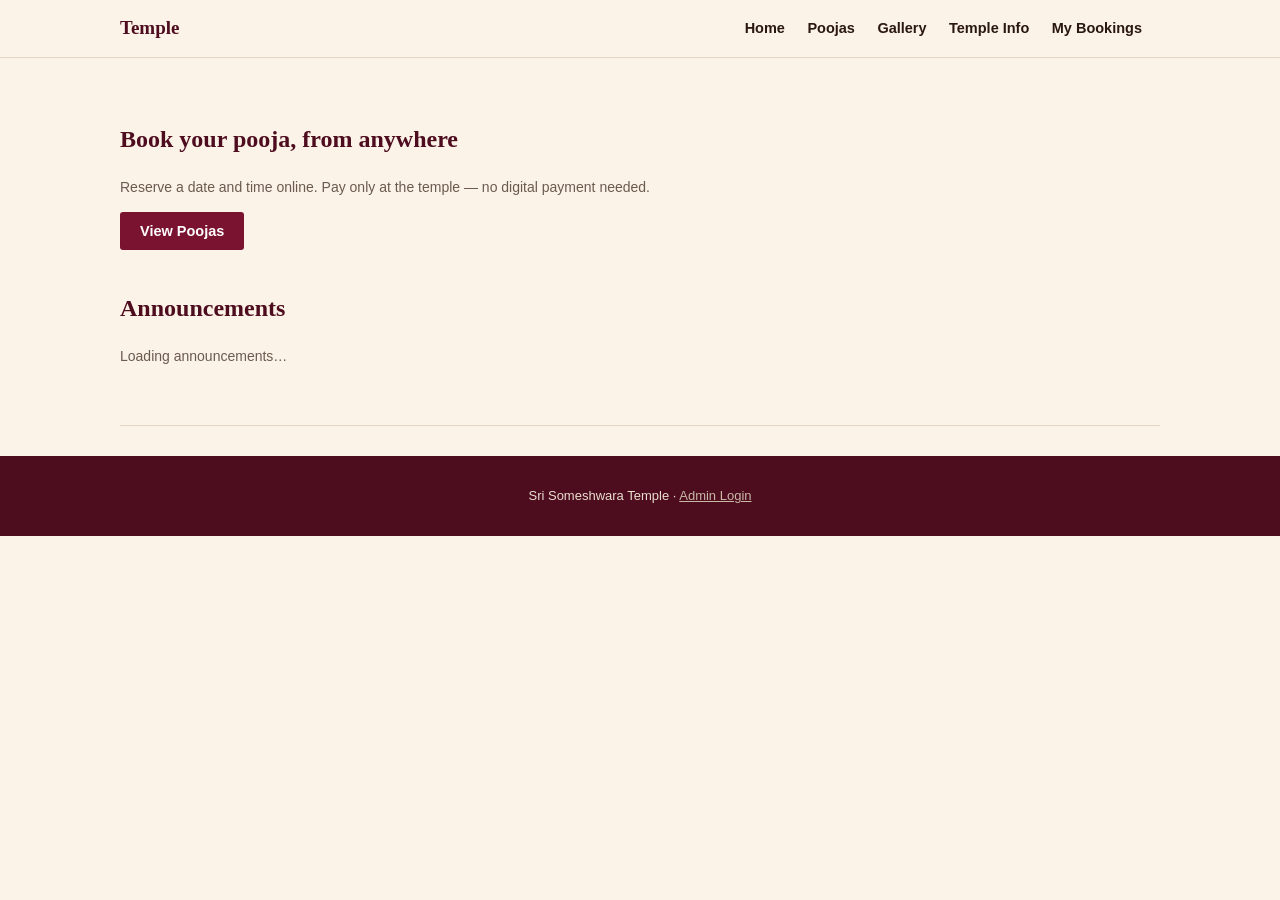
==== index.html @ 0b66d7a5 "Add files via upload Add customer site" ====
<!DOCTYPE html>
<html lang="en">
<head>
<meta charset="UTF-8">
<meta name="viewport" content="width=device-width, initial-scale=1.0">
<title>Temple Pooja Booking</title>
<link rel="stylesheet" href="style.css">
</head>
<body>

<header>
  <div class="nav-wrap">
    <div class="brand" id="brandName">Temple</div>
    <nav>
      <a onclick="show('home')">Home</a>
      <a onclick="show('poojas')">Poojas</a>
      <a onclick="show('gallery')">Gallery</a>
      <a onclick="show('info')">Temple Info</a>
      <a onclick="show('lookup')">My Bookings</a>
    </nav>
  </div>
</header>

<main>

  <section id="sec-home">
    <h1>Book your pooja, from anywhere</h1>
    <p class="muted">Reserve a date and time online. Pay only at the temple — no digital payment needed.</p>
    <button class="btn" onclick="show('poojas')">View Poojas</button>

    <h2 style="margin-top:40px;">Announcements</h2>
    <div id="announceList"><p class="muted">Loading announcements…</p></div>
  </section>

  <section id="sec-poojas" class="hidden">
    <h2>Our Poojas</h2>
    <div id="poojaGrid" class="grid3"><p class="muted">Loading poojas…</p></div>
  </section>

  <section id="sec-book" class="hidden">
    <h2 id="bookTitle">Book Pooja</h2>
    <div class="card" style="max-width:520px;">
      <div id="bookStep1">
        <div class="field">
          <label>Select Date</label>
          <input type="date" id="inpDate">
        </div>
        <div class="field">
          <label>Select Time Slot</label>
          <div class="slot-row">
            <button type="button" onclick="pickSlot(this,'Morning')">Morning</button>
            <button type="button" onclick="pickSlot(this,'Afternoon')">Afternoon</button>
            <button type="button" onclick="pickSlot(this,'Evening')">Evening</button>
          </div>
        </div>
        <button class="btn-ghost" onclick="show('poojas')">Back</button>
        <button class="btn" onclick="goDetails()">Continue</button>
      </div>
      <div id="bookStep2" class="hidden">
        <div class="field"><label>Full Name</label><input type="text" id="inpName"></div>
        <div class="field"><label>Phone Number</label><input type="tel" id="inpPhone"></div>
        <div class="field"><label>Address</label><input type="text" id="inpAddr"></div>
        <div id="bookErr" class="err"></div>
        <button class="btn-ghost" onclick="backToStep1()">Back</button>
        <button class="btn" onclick="submitBooking()">Confirm Booking</button>
      </div>
      <div id="bookStep3" class="hidden">
        <h3>Booking received!</h3>
        <p class="muted">Your reference ID — save this to check status later:</p>
        <div class="ref-box" id="refOut"></div>
        <p class="muted" style="margin-top:14px;">Pay the pooja amount directly at the temple counter. Admin will confirm your slot shortly.</p>
        <button class="btn-ghost" onclick="show('home')">Back to Home</button>
      </div>
    </div>
  </section>

  <section id="sec-gallery" class="hidden">
    <h2>Temple Gallery</h2>
    <div id="galleryGrid" class="gallery-grid"><p class="muted">Loading gallery…</p></div>
  </section>

  <section id="sec-info" class="hidden">
    <h2>Temple Info</h2>
    <div id="infoBox" class="card"><p class="muted">Loading…</p></div>
  </section>

  <section id="sec-lookup" class="hidden">
    <h2>Check My Booking</h2>
    <div class="card" style="max-width:520px;">
      <div class="field"><label>Reference ID or Phone Number</label><input type="text" id="lookupVal"></div>
      <button class="btn" onclick="doLookup()">Search</button>
      <div id="lookupResult" style="margin-top:16px;"></div>
    </div>
  </section>

</main>

<footer>
  Sri Someshwara Temple &middot; <a href="admin/index.html" style="color:#C9B9A5;">Admin Login</a>
</footer>

<script src="config.js"></script>
<script src="script.js"></script>
</body>
</html>
---- style.css ----
:root{
  --bg:#FBF3E7; --card:#FFFDF9; --maroon:#7A1330; --maroon-dark:#4E0C1F;
  --gold:#B98A32; --gold-light:#E7C77A; --teal:#1F4B44; --ink:#2A1810; --ink-soft:#6B5A4E; --line:#E4D6C2;
}
*{box-sizing:border-box;}
body{margin:0;background:var(--bg);color:var(--ink);font-family:'Segoe UI',Arial,sans-serif;line-height:1.5;}
h1,h2,h3{font-family:Georgia,serif;color:var(--maroon-dark);}
a{color:inherit;}
header{background:var(--bg);border-bottom:1px solid var(--line);position:sticky;top:0;z-index:20;}
.nav-wrap{max-width:1080px;margin:0 auto;padding:14px 20px;display:flex;justify-content:space-between;align-items:center;flex-wrap:wrap;gap:10px;}
.brand{font-family:Georgia,serif;font-size:19px;font-weight:bold;color:var(--maroon-dark);}
nav a{margin-right:18px;text-decoration:none;font-size:14.5px;font-weight:600;color:var(--ink);cursor:pointer;}
nav a:hover{color:var(--maroon);}
main{max-width:1080px;margin:0 auto;padding:0 20px;}
section{padding:44px 0;border-bottom:1px solid var(--line);}
.btn{background:var(--maroon);color:#fff;border:none;padding:11px 20px;border-radius:3px;font-weight:600;cursor:pointer;font-size:14.5px;}
.btn:hover{background:var(--maroon-dark);}
.btn-ghost{background:transparent;border:1px solid var(--maroon);color:var(--maroon);padding:10px 18px;border-radius:3px;cursor:pointer;font-weight:600;}
.card{background:var(--card);border:1px solid var(--line);border-radius:4px;padding:20px;}
.grid3{display:grid;grid-template-columns:repeat(3,1fr);gap:18px;}
@media(max-width:800px){.grid3{grid-template-columns:1fr 1fr;} nav{display:none;}}
.field{margin-bottom:14px;}
.field label{display:block;font-size:13px;font-weight:700;margin-bottom:5px;color:var(--maroon-dark);}
.field input,.field select,.field textarea{width:100%;padding:10px;border:1px solid var(--line);border-radius:3px;font-size:14.5px;font-family:inherit;}
.slot-row{display:flex;gap:8px;}
.slot-row button{flex:1;padding:11px;border:1px solid var(--line);background:#fff;border-radius:3px;font-weight:600;}
.slot-row button.sel{border-color:var(--maroon);background:#FCEEF1;color:var(--maroon);}
.ref-box{display:inline-block;padding:10px 20px;background:#FCEEF1;border:1px dashed var(--maroon);border-radius:3px;font-family:Georgia,serif;font-size:18px;font-weight:bold;color:var(--maroon-dark);}
.status-pending{background:#FCEBC9;color:#8A5A00;padding:3px 10px;border-radius:20px;font-size:12px;font-weight:700;}
.status-confirmed{background:#DCEEE7;color:#1F4B44;padding:3px 10px;border-radius:20px;font-size:12px;font-weight:700;}
.status-cancelled{background:#F5DADA;color:#7A1330;padding:3px 10px;border-radius:20px;font-size:12px;font-weight:700;}
.gallery-grid{display:grid;grid-template-columns:repeat(3,1fr);gap:14px;}
.gallery-grid img{width:100%;height:180px;object-fit:cover;border-radius:4px;border:1px solid var(--line);}
.announce-card{border-left:3px solid var(--gold);background:var(--card);border:1px solid var(--line);padding:16px;border-radius:3px;margin-bottom:12px;}
.announce-date{color:var(--gold);font-size:12px;font-weight:700;}
.hidden{display:none !important;}
footer{background:var(--maroon-dark);color:#EADFCF;padding:30px 20px;text-align:center;font-size:13px;margin-top:30px;}
.muted{color:var(--ink-soft);font-size:14px;}
.err{color:#7A1330;font-size:13.5px;margin-top:6px;}
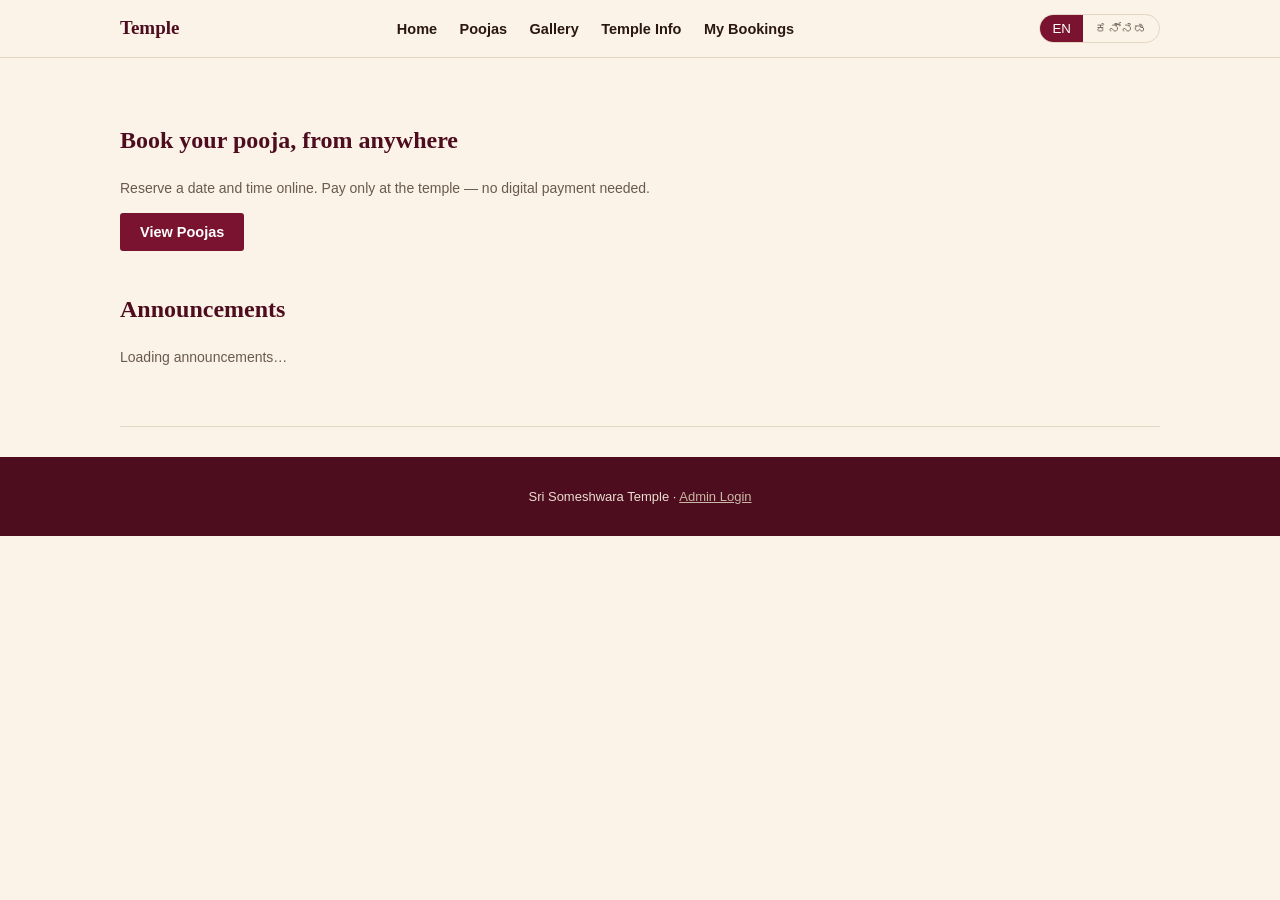
==== commit 4e057c4e: "Add files via upload" ====
--- a/index.html
+++ b/index.html
@@ -4,6 +4,8 @@
 <meta charset="UTF-8">
 <meta name="viewport" content="width=device-width, initial-scale=1.0">
 <title>Temple Pooja Booking</title>
+<link rel="preconnect" href="https://fonts.googleapis.com">
+<link href="https://fonts.googleapis.com/css2?family=Noto+Sans+Kannada:wght@400;600;700&display=swap" rel="stylesheet">
 <link rel="stylesheet" href="style.css">
 </head>
 <body>
@@ -12,28 +14,32 @@
   <div class="nav-wrap">
     <div class="brand" id="brandName">Temple</div>
     <nav>
-      <a onclick="show('home')">Home</a>
-      <a onclick="show('poojas')">Poojas</a>
-      <a onclick="show('gallery')">Gallery</a>
-      <a onclick="show('info')">Temple Info</a>
-      <a onclick="show('lookup')">My Bookings</a>
+      <a onclick="show('home')" data-en="Home" data-kn="ಮುಖಪುಟ">Home</a>
+      <a onclick="show('poojas')" data-en="Poojas" data-kn="ಪೂಜೆಗಳು">Poojas</a>
+      <a onclick="show('gallery')" data-en="Gallery" data-kn="ಗ್ಯಾಲರಿ">Gallery</a>
+      <a onclick="show('info')" data-en="Temple Info" data-kn="ದೇವಸ್ಥಾನ ಮಾಹಿತಿ">Temple Info</a>
+      <a onclick="show('lookup')" data-en="My Bookings" data-kn="ನನ್ನ ಬುಕಿಂಗ್">My Bookings</a>
     </nav>
+    <div class="lang-toggle">
+      <button class="active" id="btn-en" onclick="setLang('en')">EN</button>
+      <button id="btn-kn" onclick="setLang('kn')">ಕನ್ನಡ</button>
+    </div>
   </div>
 </header>
 
 <main>
 
   <section id="sec-home">
-    <h1>Book your pooja, from anywhere</h1>
-    <p class="muted">Reserve a date and time online. Pay only at the temple — no digital payment needed.</p>
-    <button class="btn" onclick="show('poojas')">View Poojas</button>
+    <h1 data-en="Book your pooja, from anywhere" data-kn="ಎಲ್ಲಿಂದಲಾದರೂ ನಿಮ್ಮ ಪೂಜೆ ಬುಕ್ ಮಾಡಿ">Book your pooja, from anywhere</h1>
+    <p class="muted" data-en="Reserve a date and time online. Pay only at the temple — no digital payment needed." data-kn="ಆನ್‌ಲೈನ್‌ನಲ್ಲಿ ದಿನಾಂಕ ಮತ್ತು ಸಮಯ ಕಾಯ್ದಿರಿಸಿ. ಪಾವತಿ ದೇವಸ್ಥಾನದಲ್ಲಿ ಮಾತ್ರ.">Reserve a date and time online. Pay only at the temple — no digital payment needed.</p>
+    <button class="btn" onclick="show('poojas')" data-en="View Poojas" data-kn="ಪೂಜೆಗಳನ್ನು ನೋಡಿ">View Poojas</button>
 
-    <h2 style="margin-top:40px;">Announcements</h2>
+    <h2 style="margin-top:40px;" data-en="Announcements" data-kn="ಪ್ರಕಟಣೆಗಳು">Announcements</h2>
     <div id="announceList"><p class="muted">Loading announcements…</p></div>
   </section>
 
   <section id="sec-poojas" class="hidden">
-    <h2>Our Poojas</h2>
+    <h2 data-en="Our Poojas" data-kn="ನಮ್ಮ ಪೂಜೆಗಳು">Our Poojas</h2>
     <div id="poojaGrid" class="grid3"><p class="muted">Loading poojas…</p></div>
   </section>
 
@@ -42,53 +48,53 @@
     <div class="card" style="max-width:520px;">
       <div id="bookStep1">
         <div class="field">
-          <label>Select Date</label>
+          <label data-en="Select Date" data-kn="ದಿನಾಂಕ ಆಯ್ಕೆಮಾಡಿ">Select Date</label>
           <input type="date" id="inpDate">
         </div>
         <div class="field">
-          <label>Select Time Slot</label>
+          <label data-en="Select Time Slot" data-kn="ಸಮಯ ಆಯ್ಕೆಮಾಡಿ">Select Time Slot</label>
           <div class="slot-row">
-            <button type="button" onclick="pickSlot(this,'Morning')">Morning</button>
-            <button type="button" onclick="pickSlot(this,'Afternoon')">Afternoon</button>
-            <button type="button" onclick="pickSlot(this,'Evening')">Evening</button>
+            <button type="button" onclick="pickSlot(this,'Morning')" data-en="Morning" data-kn="ಬೆಳಿಗ್ಗೆ">Morning</button>
+            <button type="button" onclick="pickSlot(this,'Afternoon')" data-en="Afternoon" data-kn="ಮಧ್ಯಾಹ್ನ">Afternoon</button>
+            <button type="button" onclick="pickSlot(this,'Evening')" data-en="Evening" data-kn="ಸಂಜೆ">Evening</button>
           </div>
         </div>
-        <button class="btn-ghost" onclick="show('poojas')">Back</button>
-        <button class="btn" onclick="goDetails()">Continue</button>
+        <button class="btn-ghost" onclick="show('poojas')" data-en="Back" data-kn="ಹಿಂದೆ">Back</button>
+        <button class="btn" onclick="goDetails()" data-en="Continue" data-kn="ಮುಂದುವರಿಸಿ">Continue</button>
       </div>
       <div id="bookStep2" class="hidden">
-        <div class="field"><label>Full Name</label><input type="text" id="inpName"></div>
-        <div class="field"><label>Phone Number</label><input type="tel" id="inpPhone"></div>
-        <div class="field"><label>Address</label><input type="text" id="inpAddr"></div>
+        <div class="field"><label data-en="Full Name" data-kn="ಪೂರ್ಣ ಹೆಸರು">Full Name</label><input type="text" id="inpName"></div>
+        <div class="field"><label data-en="Phone Number" data-kn="ಫೋನ್ ಸಂಖ್ಯೆ">Phone Number</label><input type="tel" id="inpPhone"></div>
+        <div class="field"><label data-en="Address" data-kn="ವಿಳಾಸ">Address</label><input type="text" id="inpAddr"></div>
         <div id="bookErr" class="err"></div>
-        <button class="btn-ghost" onclick="backToStep1()">Back</button>
-        <button class="btn" onclick="submitBooking()">Confirm Booking</button>
+        <button class="btn-ghost" onclick="backToStep1()" data-en="Back" data-kn="ಹಿಂದೆ">Back</button>
+        <button class="btn" onclick="submitBooking()" data-en="Confirm Booking" data-kn="ಬುಕಿಂಗ್ ದೃಢೀಕರಿಸಿ">Confirm Booking</button>
       </div>
       <div id="bookStep3" class="hidden">
-        <h3>Booking received!</h3>
-        <p class="muted">Your reference ID — save this to check status later:</p>
+        <h3 data-en="Booking received!" data-kn="ಬುಕಿಂಗ್ ಸ್ವೀಕರಿಸಲಾಗಿದೆ!">Booking received!</h3>
+        <p class="muted" data-en="Your reference ID — save this to check status later:" data-kn="ನಿಮ್ಮ ಉಲ್ಲೇಖ ಐಡಿ — ನಂತರ ಸ್ಥಿತಿ ಪರಿಶೀಲಿಸಲು ಇದನ್ನು ಉಳಿಸಿ:">Your reference ID — save this to check status later:</p>
         <div class="ref-box" id="refOut"></div>
-        <p class="muted" style="margin-top:14px;">Pay the pooja amount directly at the temple counter. Admin will confirm your slot shortly.</p>
-        <button class="btn-ghost" onclick="show('home')">Back to Home</button>
+        <p class="muted" style="margin-top:14px;" data-en="Pay the pooja amount directly at the temple counter. Admin will confirm your slot shortly." data-kn="ಪೂಜೆ ಮೊತ್ತವನ್ನು ದೇವಸ್ಥಾನದ ಕೌಂಟರ್‌ನಲ್ಲಿ ಪಾವತಿಸಿ. ಆಡಳಿತ ಶೀಘ್ರದಲ್ಲೇ ನಿಮ್ಮ ಸ್ಲಾಟ್ ದೃಢೀಕರಿಸುತ್ತಾರೆ.">Pay the pooja amount directly at the temple counter. Admin will confirm your slot shortly.</p>
+        <button class="btn-ghost" onclick="show('home')" data-en="Back to Home" data-kn="ಮುಖಪುಟಕ್ಕೆ ಹಿಂತಿರುಗಿ">Back to Home</button>
       </div>
     </div>
   </section>
 
   <section id="sec-gallery" class="hidden">
-    <h2>Temple Gallery</h2>
+    <h2 data-en="Temple Gallery" data-kn="ದೇವಸ್ಥಾನ ಗ್ಯಾಲರಿ">Temple Gallery</h2>
     <div id="galleryGrid" class="gallery-grid"><p class="muted">Loading gallery…</p></div>
   </section>
 
   <section id="sec-info" class="hidden">
-    <h2>Temple Info</h2>
+    <h2 data-en="Temple Info" data-kn="ದೇವಸ್ಥಾನ ಮಾಹಿತಿ">Temple Info</h2>
     <div id="infoBox" class="card"><p class="muted">Loading…</p></div>
   </section>
 
   <section id="sec-lookup" class="hidden">
-    <h2>Check My Booking</h2>
+    <h2 data-en="Check My Booking" data-kn="ನನ್ನ ಬುಕಿಂಗ್ ಪರಿಶೀಲಿಸಿ">Check My Booking</h2>
     <div class="card" style="max-width:520px;">
-      <div class="field"><label>Reference ID or Phone Number</label><input type="text" id="lookupVal"></div>
-      <button class="btn" onclick="doLookup()">Search</button>
+      <div class="field"><label data-en="Reference ID or Phone Number" data-kn="ಉಲ್ಲೇಖ ಐಡಿ ಅಥವಾ ಫೋನ್ ಸಂಖ್ಯೆ">Reference ID or Phone Number</label><input type="text" id="lookupVal"></div>
+      <button class="btn" onclick="doLookup()" data-en="Search" data-kn="ಹುಡುಕಿ">Search</button>
       <div id="lookupResult" style="margin-top:16px;"></div>
     </div>
   </section>
--- a/style.css
+++ b/style.css
@@ -4,6 +4,10 @@
 }
 *{box-sizing:border-box;}
 body{margin:0;background:var(--bg);color:var(--ink);font-family:'Segoe UI',Arial,sans-serif;line-height:1.5;}
+body.lang-kn, body.lang-kn *{font-family:'Noto Sans Kannada','Segoe UI',sans-serif;}
+.lang-toggle{display:flex;border:1px solid var(--line);border-radius:20px;overflow:hidden;font-size:12.5px;font-weight:600;margin-left:10px;}
+.lang-toggle button{border:none;background:transparent;padding:6px 12px;color:var(--ink-soft);cursor:pointer;}
+.lang-toggle button.active{background:var(--maroon);color:#fff;}
 h1,h2,h3{font-family:Georgia,serif;color:var(--maroon-dark);}
 a{color:inherit;}
 header{background:var(--bg);border-bottom:1px solid var(--line);position:sticky;top:0;z-index:20;}
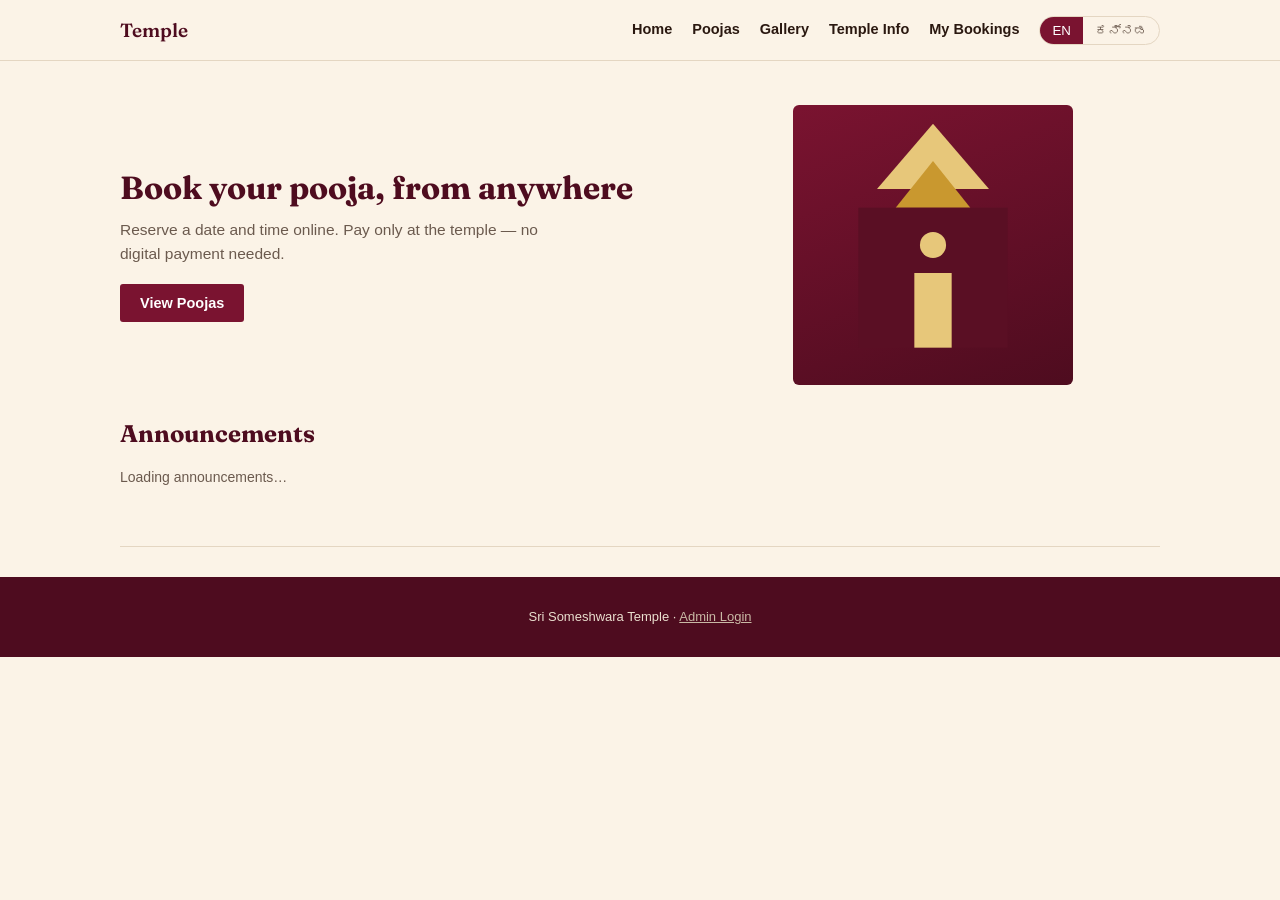
==== commit ff979229: "Add files via upload" ====
--- a/index.html
+++ b/index.html
@@ -5,7 +5,7 @@
 <meta name="viewport" content="width=device-width, initial-scale=1.0">
 <title>Temple Pooja Booking</title>
 <link rel="preconnect" href="https://fonts.googleapis.com">
-<link href="https://fonts.googleapis.com/css2?family=Noto+Sans+Kannada:wght@400;600;700&display=swap" rel="stylesheet">
+<link href="https://fonts.googleapis.com/css2?family=Fraunces:opsz,wght@9..144,500;9..144,600;9..144,700&family=Noto+Sans+Kannada:wght@400;600;700&display=swap" rel="stylesheet">
 <link rel="stylesheet" href="style.css">
 </head>
 <body>
@@ -13,28 +13,42 @@
 <header>
   <div class="nav-wrap">
     <div class="brand" id="brandName">Temple</div>
-    <nav>
-      <a onclick="show('home')" data-en="Home" data-kn="ಮುಖಪುಟ">Home</a>
-      <a onclick="show('poojas')" data-en="Poojas" data-kn="ಪೂಜೆಗಳು">Poojas</a>
-      <a onclick="show('gallery')" data-en="Gallery" data-kn="ಗ್ಯಾಲರಿ">Gallery</a>
-      <a onclick="show('info')" data-en="Temple Info" data-kn="ದೇವಸ್ಥಾನ ಮಾಹಿತಿ">Temple Info</a>
-      <a onclick="show('lookup')" data-en="My Bookings" data-kn="ನನ್ನ ಬುಕಿಂಗ್">My Bookings</a>
+    <nav id="mainNav">
+      <a onclick="show('home');closeNav()" data-en="Home" data-kn="ಮುಖಪುಟ">Home</a>
+      <a onclick="show('poojas');closeNav()" data-en="Poojas" data-kn="ಪೂಜೆಗಳು">Poojas</a>
+      <a onclick="show('gallery');closeNav()" data-en="Gallery" data-kn="ಗ್ಯಾಲರಿ">Gallery</a>
+      <a onclick="show('info');closeNav()" data-en="Temple Info" data-kn="ದೇವಸ್ಥಾನ ಮಾಹಿತಿ">Temple Info</a>
+      <a onclick="show('lookup');closeNav()" data-en="My Bookings" data-kn="ನನ್ನ ಬುಕಿಂಗ್">My Bookings</a>
+      <div class="lang-toggle">
+        <button class="active" id="btn-en" onclick="setLang('en')">EN</button>
+        <button id="btn-kn" onclick="setLang('kn')">ಕನ್ನಡ</button>
+      </div>
     </nav>
-    <div class="lang-toggle">
-      <button class="active" id="btn-en" onclick="setLang('en')">EN</button>
-      <button id="btn-kn" onclick="setLang('kn')">ಕನ್ನಡ</button>
-    </div>
+    <button class="hamburger" onclick="toggleNav()" aria-label="Menu">&#9776;</button>
   </div>
 </header>
 
 <main>
 
   <section id="sec-home">
-    <h1 data-en="Book your pooja, from anywhere" data-kn="ಎಲ್ಲಿಂದಲಾದರೂ ನಿಮ್ಮ ಪೂಜೆ ಬುಕ್ ಮಾಡಿ">Book your pooja, from anywhere</h1>
-    <p class="muted" data-en="Reserve a date and time online. Pay only at the temple — no digital payment needed." data-kn="ಆನ್‌ಲೈನ್‌ನಲ್ಲಿ ದಿನಾಂಕ ಮತ್ತು ಸಮಯ ಕಾಯ್ದಿರಿಸಿ. ಪಾವತಿ ದೇವಸ್ಥಾನದಲ್ಲಿ ಮಾತ್ರ.">Reserve a date and time online. Pay only at the temple — no digital payment needed.</p>
-    <button class="btn" onclick="show('poojas')" data-en="View Poojas" data-kn="ಪೂಜೆಗಳನ್ನು ನೋಡಿ">View Poojas</button>
+    <div class="hero">
+      <div class="hero-text">
+        <h1 data-en="Book your pooja, from anywhere" data-kn="ಎಲ್ಲಿಂದಲಾದರೂ ನಿಮ್ಮ ಪೂಜೆ ಬುಕ್ ಮಾಡಿ">Book your pooja, from anywhere</h1>
+        <p class="lede" data-en="Reserve a date and time online. Pay only at the temple — no digital payment needed." data-kn="ಆನ್‌ಲೈನ್‌ನಲ್ಲಿ ದಿನಾಂಕ ಮತ್ತು ಸಮಯ ಕಾಯ್ದಿರಿಸಿ. ಪಾವತಿ ದೇವಸ್ಥಾನದಲ್ಲಿ ಮಾತ್ರ.">Reserve a date and time online. Pay only at the temple — no digital payment needed.</p>
+        <button class="btn" onclick="show('poojas')" data-en="View Poojas" data-kn="ಪೂಜೆಗಳನ್ನು ನೋಡಿ">View Poojas</button>
+      </div>
+      <div class="hero-art">
+        <svg viewBox="0 0 300 300" width="100%" height="100%" preserveAspectRatio="xMidYMid meet">
+          <polygon points="150,20 210,90 90,90" fill="#E7C77A"/>
+          <polygon points="150,60 190,110 110,110" fill="#C9982F"/>
+          <rect x="70" y="110" width="160" height="150" fill="#5A0F24"/>
+          <rect x="130" y="180" width="40" height="80" fill="#E7C77A"/>
+          <circle cx="150" cy="150" r="14" fill="#E7C77A"/>
+        </svg>
+      </div>
+    </div>
 
-    <h2 style="margin-top:40px;" data-en="Announcements" data-kn="ಪ್ರಕಟಣೆಗಳು">Announcements</h2>
+    <h2 style="margin-top:10px;" data-en="Announcements" data-kn="ಪ್ರಕಟಣೆಗಳು">Announcements</h2>
     <div id="announceList"><p class="muted">Loading announcements…</p></div>
   </section>
 
--- a/style.css
+++ b/style.css
@@ -3,41 +3,85 @@
   --gold:#B98A32; --gold-light:#E7C77A; --teal:#1F4B44; --ink:#2A1810; --ink-soft:#6B5A4E; --line:#E4D6C2;
 }
 *{box-sizing:border-box;}
-body{margin:0;background:var(--bg);color:var(--ink);font-family:'Segoe UI',Arial,sans-serif;line-height:1.5;}
+html{overflow-x:hidden;}
+body{margin:0;background:var(--bg);color:var(--ink);font-family:'Segoe UI',Arial,sans-serif;line-height:1.55;overflow-x:hidden;}
 body.lang-kn, body.lang-kn *{font-family:'Noto Sans Kannada','Segoe UI',sans-serif;}
-.lang-toggle{display:flex;border:1px solid var(--line);border-radius:20px;overflow:hidden;font-size:12.5px;font-weight:600;margin-left:10px;}
+h1,h2,h3{font-family:'Fraunces',Georgia,serif;color:var(--maroon-dark);margin:0 0 10px;}
+img,iframe{max-width:100%;}
+a{color:inherit;}
+
+header{background:var(--bg);border-bottom:1px solid var(--line);position:sticky;top:0;z-index:30;}
+.nav-wrap{max-width:1080px;margin:0 auto;padding:14px 20px;display:flex;justify-content:space-between;align-items:center;position:relative;}
+.brand{font-family:'Fraunces',Georgia,serif;font-size:19px;font-weight:600;color:var(--maroon-dark);}
+nav{display:flex;align-items:center;gap:20px;}
+nav a{text-decoration:none;font-size:14.5px;font-weight:600;color:var(--ink);cursor:pointer;padding:4px 0;border-bottom:2px solid transparent;}
+nav a:hover{border-bottom-color:var(--gold);color:var(--maroon-dark);}
+.lang-toggle{display:flex;border:1px solid var(--line);border-radius:20px;overflow:hidden;font-size:12.5px;font-weight:600;}
 .lang-toggle button{border:none;background:transparent;padding:6px 12px;color:var(--ink-soft);cursor:pointer;}
 .lang-toggle button.active{background:var(--maroon);color:#fff;}
-h1,h2,h3{font-family:Georgia,serif;color:var(--maroon-dark);}
-a{color:inherit;}
-header{background:var(--bg);border-bottom:1px solid var(--line);position:sticky;top:0;z-index:20;}
-.nav-wrap{max-width:1080px;margin:0 auto;padding:14px 20px;display:flex;justify-content:space-between;align-items:center;flex-wrap:wrap;gap:10px;}
-.brand{font-family:Georgia,serif;font-size:19px;font-weight:bold;color:var(--maroon-dark);}
-nav a{margin-right:18px;text-decoration:none;font-size:14.5px;font-weight:600;color:var(--ink);cursor:pointer;}
-nav a:hover{color:var(--maroon);}
+.hamburger{display:none;background:none;border:none;font-size:24px;cursor:pointer;color:var(--maroon-dark);padding:4px 8px;}
+
 main{max-width:1080px;margin:0 auto;padding:0 20px;}
 section{padding:44px 0;border-bottom:1px solid var(--line);}
+section:last-of-type{border-bottom:none;}
+
+.hero{display:grid;grid-template-columns:1.1fr 0.9fr;gap:30px;align-items:center;padding-bottom:20px;}
+.hero h1{font-size:32px;line-height:1.2;}
+.hero .lede{color:var(--ink-soft);font-size:15.5px;max-width:440px;margin:0 0 18px;}
+.hero-art{aspect-ratio:1/1;border-radius:6px;overflow:hidden;background:linear-gradient(160deg,var(--maroon) 0%,var(--maroon-dark) 100%);max-width:280px;justify-self:center;}
+
 .btn{background:var(--maroon);color:#fff;border:none;padding:11px 20px;border-radius:3px;font-weight:600;cursor:pointer;font-size:14.5px;}
 .btn:hover{background:var(--maroon-dark);}
 .btn-ghost{background:transparent;border:1px solid var(--maroon);color:var(--maroon);padding:10px 18px;border-radius:3px;cursor:pointer;font-weight:600;}
-.card{background:var(--card);border:1px solid var(--line);border-radius:4px;padding:20px;}
+.btn-ghost:hover{background:#fff;}
+
+.card{background:var(--card);border:1px solid var(--line);border-radius:4px;padding:20px;position:relative;}
 .grid3{display:grid;grid-template-columns:repeat(3,1fr);gap:18px;}
-@media(max-width:800px){.grid3{grid-template-columns:1fr 1fr;} nav{display:none;}}
+.grid3 .card::before{content:"";position:absolute;top:0;left:0;width:22px;height:22px;border-top:2px solid var(--gold);border-left:2px solid var(--gold);}
+
 .field{margin-bottom:14px;}
 .field label{display:block;font-size:13px;font-weight:700;margin-bottom:5px;color:var(--maroon-dark);}
 .field input,.field select,.field textarea{width:100%;padding:10px;border:1px solid var(--line);border-radius:3px;font-size:14.5px;font-family:inherit;}
-.slot-row{display:flex;gap:8px;}
-.slot-row button{flex:1;padding:11px;border:1px solid var(--line);background:#fff;border-radius:3px;font-weight:600;}
+.slot-row{display:flex;gap:8px;flex-wrap:wrap;}
+.slot-row button{flex:1;min-width:90px;padding:11px;border:1px solid var(--line);background:#fff;border-radius:3px;font-weight:600;cursor:pointer;}
 .slot-row button.sel{border-color:var(--maroon);background:#FCEEF1;color:var(--maroon);}
-.ref-box{display:inline-block;padding:10px 20px;background:#FCEEF1;border:1px dashed var(--maroon);border-radius:3px;font-family:Georgia,serif;font-size:18px;font-weight:bold;color:var(--maroon-dark);}
+
+.ref-box{display:inline-block;padding:10px 20px;background:#FCEEF1;border:1px dashed var(--maroon);border-radius:3px;font-family:'Fraunces',Georgia,serif;font-size:18px;font-weight:bold;color:var(--maroon-dark);}
 .status-pending{background:#FCEBC9;color:#8A5A00;padding:3px 10px;border-radius:20px;font-size:12px;font-weight:700;}
 .status-confirmed{background:#DCEEE7;color:#1F4B44;padding:3px 10px;border-radius:20px;font-size:12px;font-weight:700;}
 .status-cancelled{background:#F5DADA;color:#7A1330;padding:3px 10px;border-radius:20px;font-size:12px;font-weight:700;}
+
 .gallery-grid{display:grid;grid-template-columns:repeat(3,1fr);gap:14px;}
-.gallery-grid img{width:100%;height:180px;object-fit:cover;border-radius:4px;border:1px solid var(--line);}
-.announce-card{border-left:3px solid var(--gold);background:var(--card);border:1px solid var(--line);padding:16px;border-radius:3px;margin-bottom:12px;}
+.gallery-grid img{width:100%;height:180px;object-fit:cover;border-radius:4px;border:1px solid var(--line);display:block;}
+
+.announce-card{border-left:3px solid var(--gold);background:var(--card);border-top:1px solid var(--line);border-right:1px solid var(--line);border-bottom:1px solid var(--line);padding:16px;border-radius:3px;margin-bottom:12px;}
 .announce-date{color:var(--gold);font-size:12px;font-weight:700;}
+
 .hidden{display:none !important;}
 footer{background:var(--maroon-dark);color:#EADFCF;padding:30px 20px;text-align:center;font-size:13px;margin-top:30px;}
 .muted{color:var(--ink-soft);font-size:14px;}
 .err{color:#7A1330;font-size:13.5px;margin-top:6px;}
+
+/* ---------- MOBILE ---------- */
+@media(max-width:800px){
+  .hero{grid-template-columns:1fr;text-align:center;}
+  .hero-art{max-width:200px;}
+  .hero .lede{margin-left:auto;margin-right:auto;}
+  .grid3{grid-template-columns:1fr 1fr;}
+  .gallery-grid{grid-template-columns:1fr 1fr;}
+  .hamburger{display:block;}
+  nav{
+    display:none;position:absolute;top:100%;left:0;right:0;
+    background:var(--bg);flex-direction:column;align-items:flex-start;
+    padding:14px 20px 18px;border-bottom:1px solid var(--line);gap:12px;
+    box-shadow:0 6px 12px rgba(0,0,0,0.06);
+  }
+  nav.open{display:flex;}
+  nav .lang-toggle{margin-top:4px;}
+}
+@media(max-width:480px){
+  .grid3{grid-template-columns:1fr;}
+  .gallery-grid{grid-template-columns:1fr;}
+  .hero h1{font-size:26px;}
+  section{padding:32px 0;}
+}
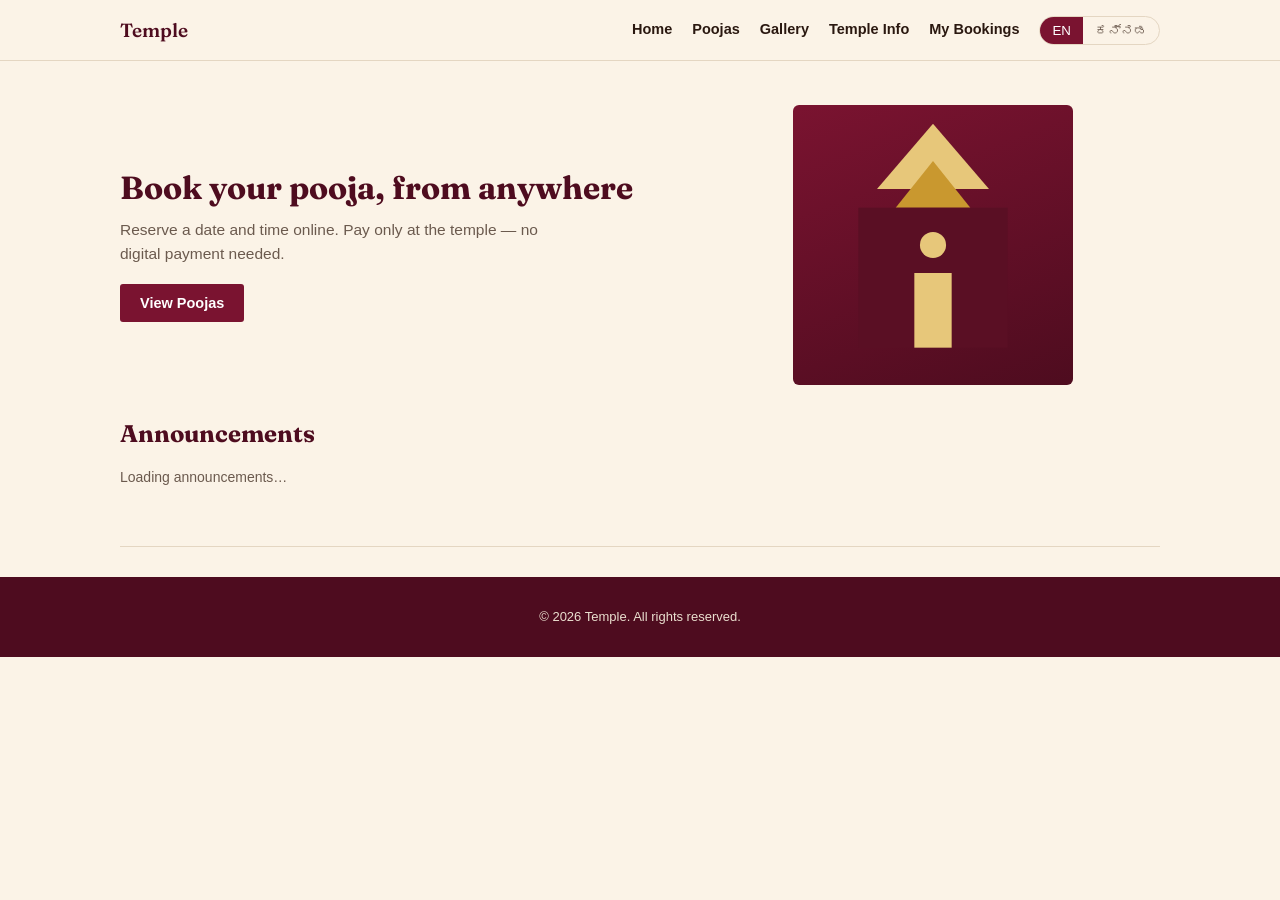
==== commit 502277b6: "Add files via upload" ====
--- a/index.html
+++ b/index.html
@@ -116,7 +116,7 @@
 </main>
 
 <footer>
-  Sri Someshwara Temple &middot; <a href="admin/index.html" style="color:#C9B9A5;">Admin Login</a>
+  &copy; <span id="yearOut"></span> <span id="footerBrand">Temple</span>. All rights reserved.
 </footer>
 
 <script src="config.js"></script>
